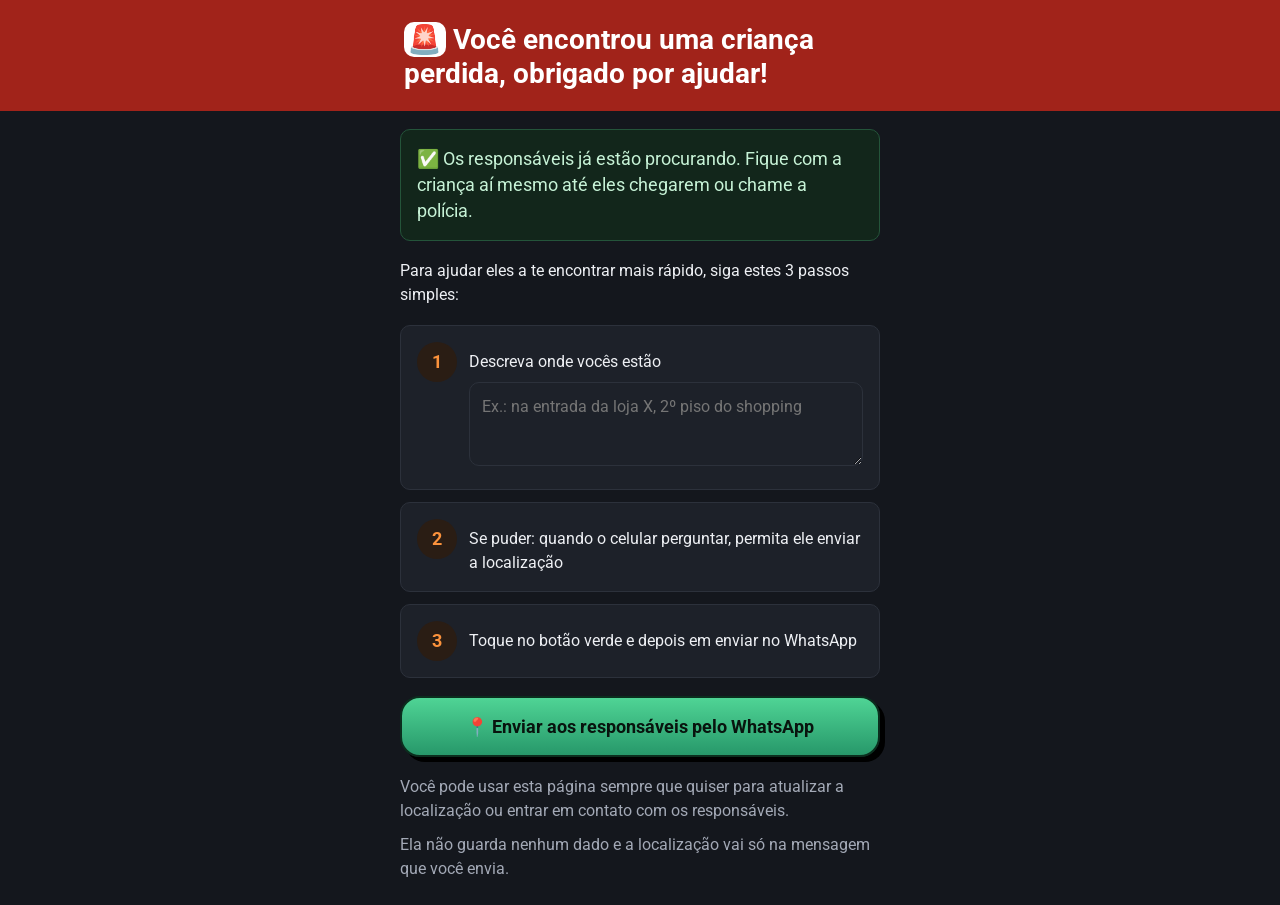
==== docs/index.html @ e494a754 "Página: pontuação do passo 2 Co-Authored-By: Claude Opus 5.5 <noreply@anthropic.com>" ====
<!doctype html>
<html lang="pt-BR">
<head>
<meta charset="utf-8">
<meta name="viewport" content="width=device-width, initial-scale=1, viewport-fit=cover">
<meta name="robots" content="noindex, nofollow">
<title>Achei uma criança</title>
<link rel="preconnect" href="https://fonts.googleapis.com">
<link rel="preconnect" href="https://fonts.gstatic.com" crossorigin>
<link rel="stylesheet" href="https://fonts.googleapis.com/css2?family=Roboto:wght@400;700&display=swap">
<link rel="stylesheet" href="estilo.css">
<style>
/* Página do QR (proposta C escolhida): urgência (faixa vermelha) + tranquilidade (cartão verde) + passos numerados */
body { padding-top: 0; }
.banner {
  /* ocupa a largura toda da tela, mesmo dentro do main centralizado */
  width: 100vw; margin-left: calc(50% - 50vw);
  padding: max(22px, env(safe-area-inset-top)) max(20px, calc(50vw - 15rem + 4px)) 20px;
  background: var(--urgent-bg); color: var(--urgent-fg);
}
/* Selo branco: o emoji vermelho não some sobre a faixa vermelha */
.badge { display: inline-block; background: #fff; border-radius: 10px; padding: 0 .12em; line-height: 1.25; }
.calm {
  background: var(--calm-bg); color: var(--calm-fg); border: 1px solid var(--calm-line);
  border-radius: 10px; padding: 16px;
}
.calm.support { color: var(--calm-fg); }
.steps { display: flex; flex-direction: column; gap: 12px; list-style: none; padding: 0; }
.step { display: grid; grid-template-columns: 40px 1fr; gap: 12px; align-items: start; }
.num {
  width: 40px; height: 40px; border-radius: 50%; display: grid; place-items: center;
  background: var(--alert-bg); color: var(--alert); font: var(--text-cta);
}
.step label { display: block; margin-bottom: 8px; padding-top: 8px; }
.step p { padding-top: 8px; }
.call { display: flex; flex-direction: column; gap: 12px; }
.sep { border: 0; border-top: 1px solid var(--line); margin: 0 0 18px; }
/* Status vazio não ocupa espaço: a linha fica no meio entre o botão e o cartão de ligar */
.status:empty { display: none; }
.footer { display: flex; flex-direction: column; gap: 10px; }
</style>
</head>
<body>
<main>
  <header class="banner">
    <h1><span class="badge" aria-hidden="true">🚨</span> Você encontrou uma criança perdida, obrigado por ajudar!</h1>
  </header>

  <p class="support calm">✅ Os responsáveis já estão procurando. Fique com a criança aí mesmo até eles chegarem ou chame a polícia.</p>

  <p class="body">Para ajudar eles a te encontrar mais rápido, siga estes 3 passos simples:</p>
  <ol class="steps">
    <li class="card step">
      <span class="num" aria-hidden="true">1</span>
      <div>
        <label for="onde">Descreva onde vocês estão</label>
        <textarea id="onde" placeholder="Ex.: na entrada da loja X, 2º piso do shopping"></textarea>
      </div>
    </li>
    <li class="card step">
      <span class="num" aria-hidden="true">2</span>
      <p class="body">Se puder: quando o celular perguntar, permita ele enviar a localização</p>
    </li>
    <li class="card step">
      <span class="num" aria-hidden="true">3</span>
      <p class="body">Toque no botão verde e depois em enviar no WhatsApp</p>
    </li>
  </ol>

  <button id="btn-enviar" type="button" class="btn-primary">📍 Enviar aos responsáveis pelo WhatsApp</button>
  <p id="status" class="status" role="status" aria-live="polite"></p>
  <a id="link-wpp" class="btn" href="#" hidden>Abrir o WhatsApp de novo</a>

  <div id="ligar" hidden>
    <hr class="sep">
    <section class="card call">
      <p class="body">Você também pode ligar para o responsável:</p>
      <a id="tel-link" class="btn btn-outline" href="#"></a>
    </section>
  </div>

  <div class="footer">
    <p class="body muted">Você pode usar esta página sempre que quiser para atualizar a localização ou entrar em contato com os responsáveis.</p>
    <p class="body muted">Ela não guarda nenhum dado e a localização vai só na mensagem que você envia.</p>
  </div>
</main>

<script src="envio.js"></script>
<script>
const tel = FindLK.telefone();
if (tel) {
  const link = document.getElementById("tel-link");
  link.href = tel.link;
  link.textContent = "📞 Ligar para " + tel.exibir;
  document.getElementById("ligar").hidden = false;
}

const btn = document.getElementById("btn-enviar");
btn.addEventListener("click", () => {
  btn.disabled = true;
  FindLK.enviar(document.getElementById("onde").value, (codigo, texto) => {
    document.getElementById("status").textContent = texto;
    if (codigo !== "buscando") {
      btn.disabled = false;
      setTimeout(() => {
        const link = document.getElementById("link-wpp");
        link.href = FindLK.ultimaUrl();
        link.hidden = false;
      }, 0);
    }
  });
});
</script>
</body>
</html>
---- docs/estilo.css ----
/* Base comum: Roboto e só quatro estilos de texto (título, apoio, explicação, call to action).
   Sempre no tema escuro, independente da configuração do celular. */
:root {
  --bg: #14171d;
  --card: #1d2129;
  --fg: #eef0f4;
  --muted: #a3a9b6;
  --accent: #34b37a;     /* verde: "está tudo bem, ela foi encontrada" */
  --accent-fg: #08140e;
  --alert: #fb923c;
  --alert-bg: #2a1d14;
  --line: #2c313b;
  --urgent-bg: #a1231a;  /* faixa de urgência: branco sobre ele passa de 6:1 */
  --urgent-fg: #ffffff;
  --calm-bg: #12261b;    /* cartão de tranquilidade */
  --calm-fg: #c6f2d6;
  --calm-line: #24543a;
  --cta-border: #0b2e1e; /* verde escuro */
  --cta-shadow: #000000;
  --cta-top: #4fd495;    /* degradê do botão principal */
  --cta-bottom: #27986a;
  --family: Roboto, system-ui, -apple-system, "Segoe UI", sans-serif;
  --text-title: 700 28px/1.2 var(--family);
  --text-support: 400 18px/1.45 var(--family);
  --text-body: 400 16px/1.5 var(--family);
  --text-cta: 700 18px/1.2 var(--family);
  color-scheme: dark;
}
* { box-sizing: border-box; }
[hidden] { display: none !important; } /* display:flex das caixas anularia o hidden */
html, body { margin: 0; }
body {
  background: var(--bg); color: var(--fg); font: var(--text-body);
  padding-block: max(20px, env(safe-area-inset-top)) max(24px, env(safe-area-inset-bottom));
  padding-left: max(16px, env(safe-area-inset-left));
  padding-right: max(16px, env(safe-area-inset-right));
}
main { max-width: 30rem; margin: 0 auto; display: flex; flex-direction: column; gap: 18px; }
p, ul, ol { margin: 0; }

/* 1. Título */
h1, .title { font: var(--text-title); margin: 0; text-wrap: balance; }
/* 2. Texto de apoio */
.support { font: var(--text-support); color: var(--muted); }
/* 3. Texto da explicação */
.body, label, textarea, .status { font: var(--text-body); }
.muted, .status { color: var(--muted); }
/* 4. Call to action */
button, .btn, .cta {
  font: var(--text-cta);
}
button, .btn {
  display: block; width: 100%; min-height: 56px; border: 0; border-radius: 20px; cursor: pointer;
  padding: 18px 16px; text-align: center; text-decoration: none;
  background: var(--accent); color: var(--accent-fg);
}
button:disabled { opacity: .6; cursor: progress; }
/* Ação principal: borda escura e sombra a 45° (deslocamento igual em x e y); ao tocar, "afunda" */
.btn-primary {
  border: 2px solid var(--cta-border);
  box-shadow: 5px 5px 0 var(--cta-shadow);
  /* degradê sutil no mesmo verde: luz vindo de cima */
  background: linear-gradient(180deg, var(--cta-top) 0%, var(--cta-bottom) 100%);
}
.btn-primary:active { transform: translate(3px, 3px); box-shadow: 2px 2px 0 var(--cta-shadow); }
/* Ação secundária: mesmo estilo de texto, mas com contorno para não competir com a principal */
.btn-outline { background: transparent; color: var(--accent); border: 2px solid var(--accent); }
button:focus-visible, .btn:focus-visible, textarea:focus-visible, a:focus-visible { outline: 3px solid var(--alert); outline-offset: 2px; }
@media (prefers-reduced-motion: no-preference) { button, .btn { transition: transform .1s; } button:active, .btn:active { transform: scale(.98); } }

textarea {
  width: 100%; min-height: 84px; border-radius: 10px; border: 1px solid var(--line);
  background: var(--card); color: var(--fg); padding: 12px;
}
.card { background: var(--card); border: 1px solid var(--line); border-radius: 10px; padding: 16px; }
.status { min-height: 1.5em; }
html { overflow-x: hidden; } /* faixas de largura total (100vw) não criam rolagem lateral */
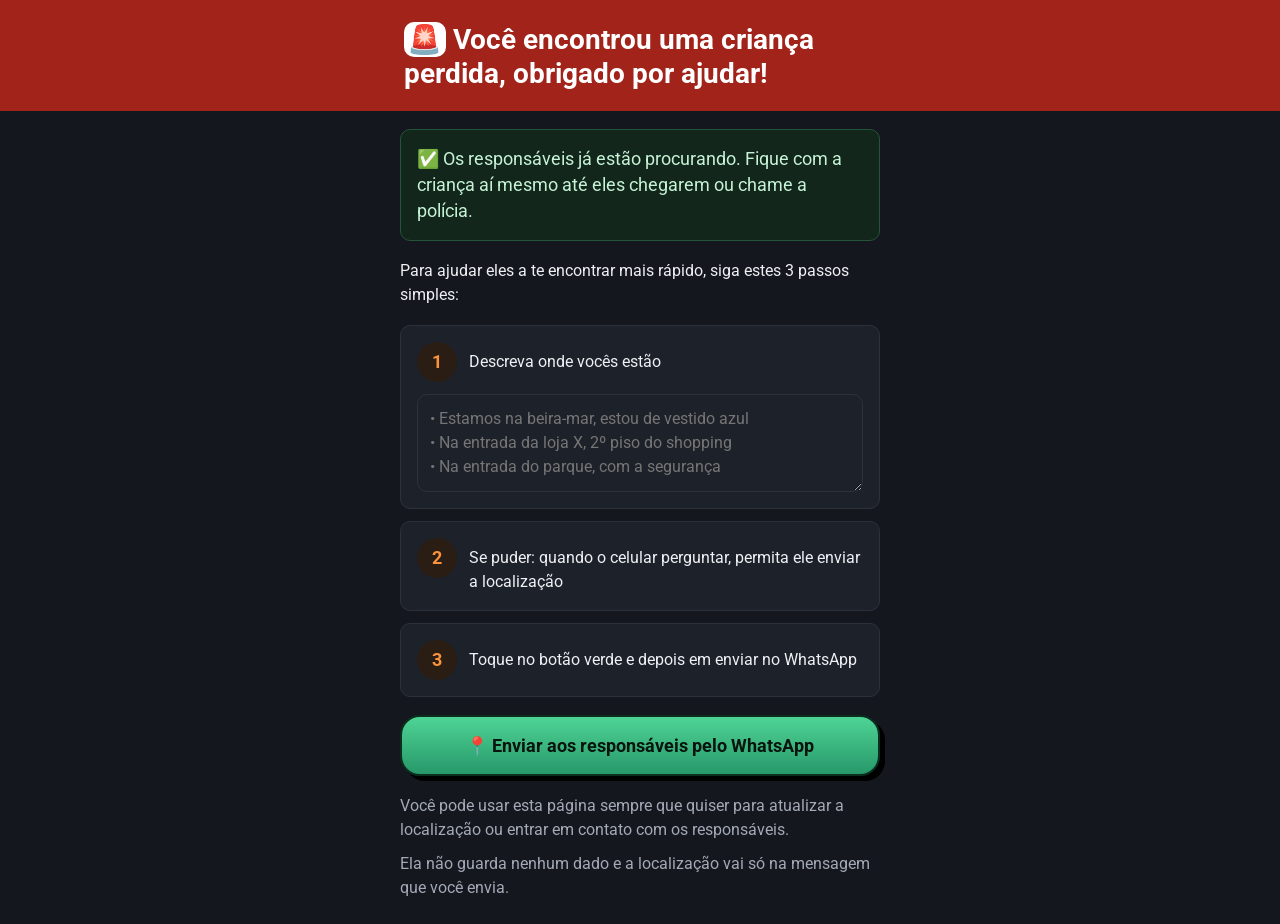
==== commit 0c4b3b9b: "Página: campo com 3 exemplos (aberto e fechado) e altura mínima de 3 linhas - Exemplos: beira-mar co" ====
--- a/docs/index.html
+++ b/docs/index.html
@@ -31,7 +31,9 @@
   width: 40px; height: 40px; border-radius: 50%; display: grid; place-items: center;
   background: var(--alert-bg); color: var(--alert); font: var(--text-cta);
 }
-.step label { display: block; margin-bottom: 8px; padding-top: 8px; }
+.step label { display: block; padding-top: 8px; }
+/* Passo 1: o campo ocupa a largura toda do cartão, para os exemplos caberem */
+.step-wide textarea { grid-column: 1 / -1; }
 .step p { padding-top: 8px; }
 .call { display: flex; flex-direction: column; gap: 12px; }
 .sep { border: 0; border-top: 1px solid var(--line); margin: 0 0 18px; }
@@ -50,12 +52,10 @@
 
   <p class="body">Para ajudar eles a te encontrar mais rápido, siga estes 3 passos simples:</p>
   <ol class="steps">
-    <li class="card step">
+    <li class="card step step-wide">
       <span class="num" aria-hidden="true">1</span>
-      <div>
-        <label for="onde">Descreva onde vocês estão</label>
-        <textarea id="onde" placeholder="Ex.: na entrada da loja X, 2º piso do shopping"></textarea>
-      </div>
+      <label for="onde">Descreva onde vocês estão</label>
+      <textarea id="onde" rows="3" placeholder="• Estamos na beira-mar, estou de vestido azul&#10;• Na entrada da loja X, 2º piso do shopping&#10;• Na entrada do parque, com a segurança"></textarea>
     </li>
     <li class="card step">
       <span class="num" aria-hidden="true">2</span>
@@ -95,6 +95,23 @@
   document.getElementById("ligar").hidden = false;
 }
 
+// O campo tem no mínimo 3 linhas, mostra os exemplos inteiros mesmo em celular estreito
+// e cresce conforme a pessoa escreve
+const onde = document.getElementById("onde");
+function ajustarAltura() {
+  const texto = onde.value;
+  onde.style.height = "auto";
+  if (!texto) {
+    onde.value = onde.placeholder; // mede a altura que os exemplos precisam
+  }
+  const altura = onde.scrollHeight + 2; // + borda
+  onde.value = texto;
+  onde.style.height = altura + "px";
+}
+onde.addEventListener("input", ajustarAltura);
+window.addEventListener("resize", ajustarAltura);
+ajustarAltura();
+
 const btn = document.getElementById("btn-enviar");
 btn.addEventListener("click", () => {
   btn.disabled = true;
--- a/docs/estilo.css
+++ b/docs/estilo.css
@@ -69,7 +69,8 @@
 @media (prefers-reduced-motion: no-preference) { button, .btn { transition: transform .1s; } button:active, .btn:active { transform: scale(.98); } }
 
 textarea {
-  width: 100%; min-height: 84px; border-radius: 10px; border: 1px solid var(--line);
+  /* altura de 3 linhas (16px × 1,5) + espaçamento interno */
+  width: 100%; min-height: calc(3 * 1.5em + 26px); resize: vertical; border-radius: 10px; border: 1px solid var(--line);
   background: var(--card); color: var(--fg); padding: 12px;
 }
 .card { background: var(--card); border: 1px solid var(--line); border-radius: 10px; padding: 16px; }
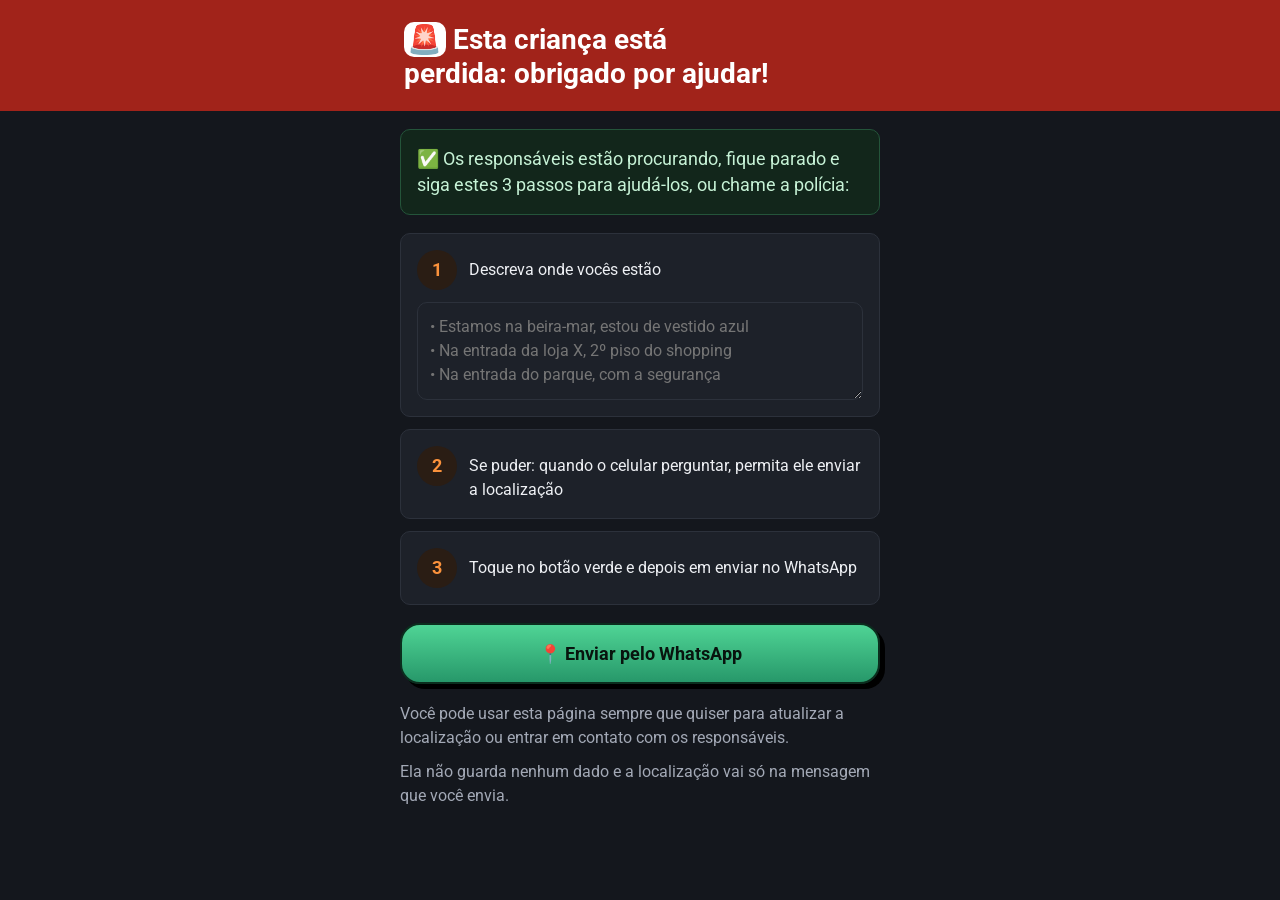
==== commit 01c6e476: "Página: textos mais curtos para telas menores - Título: "Esta criança está perdida: obrigado por aju" ====
--- a/docs/index.html
+++ b/docs/index.html
@@ -45,12 +45,11 @@
 <body>
 <main>
   <header class="banner">
-    <h1><span class="badge" aria-hidden="true">🚨</span> Você encontrou uma criança perdida, obrigado por ajudar!</h1>
+    <h1><span class="badge" aria-hidden="true">🚨</span> Esta criança está perdida: obrigado por ajudar!</h1>
   </header>
 
-  <p class="support calm">✅ Os responsáveis já estão procurando. Fique com a criança aí mesmo até eles chegarem ou chame a polícia.</p>
+  <p class="support calm">✅ Os responsáveis estão procurando, fique parado e siga estes 3 passos para ajudá-los, ou chame a polícia:</p>
 
-  <p class="body">Para ajudar eles a te encontrar mais rápido, siga estes 3 passos simples:</p>
   <ol class="steps">
     <li class="card step step-wide">
       <span class="num" aria-hidden="true">1</span>
@@ -67,7 +66,7 @@
     </li>
   </ol>
 
-  <button id="btn-enviar" type="button" class="btn-primary">📍 Enviar aos responsáveis pelo WhatsApp</button>
+  <button id="btn-enviar" type="button" class="btn-primary">📍 Enviar pelo WhatsApp</button>
   <p id="status" class="status" role="status" aria-live="polite"></p>
   <a id="link-wpp" class="btn" href="#" hidden>Abrir o WhatsApp de novo</a>
 
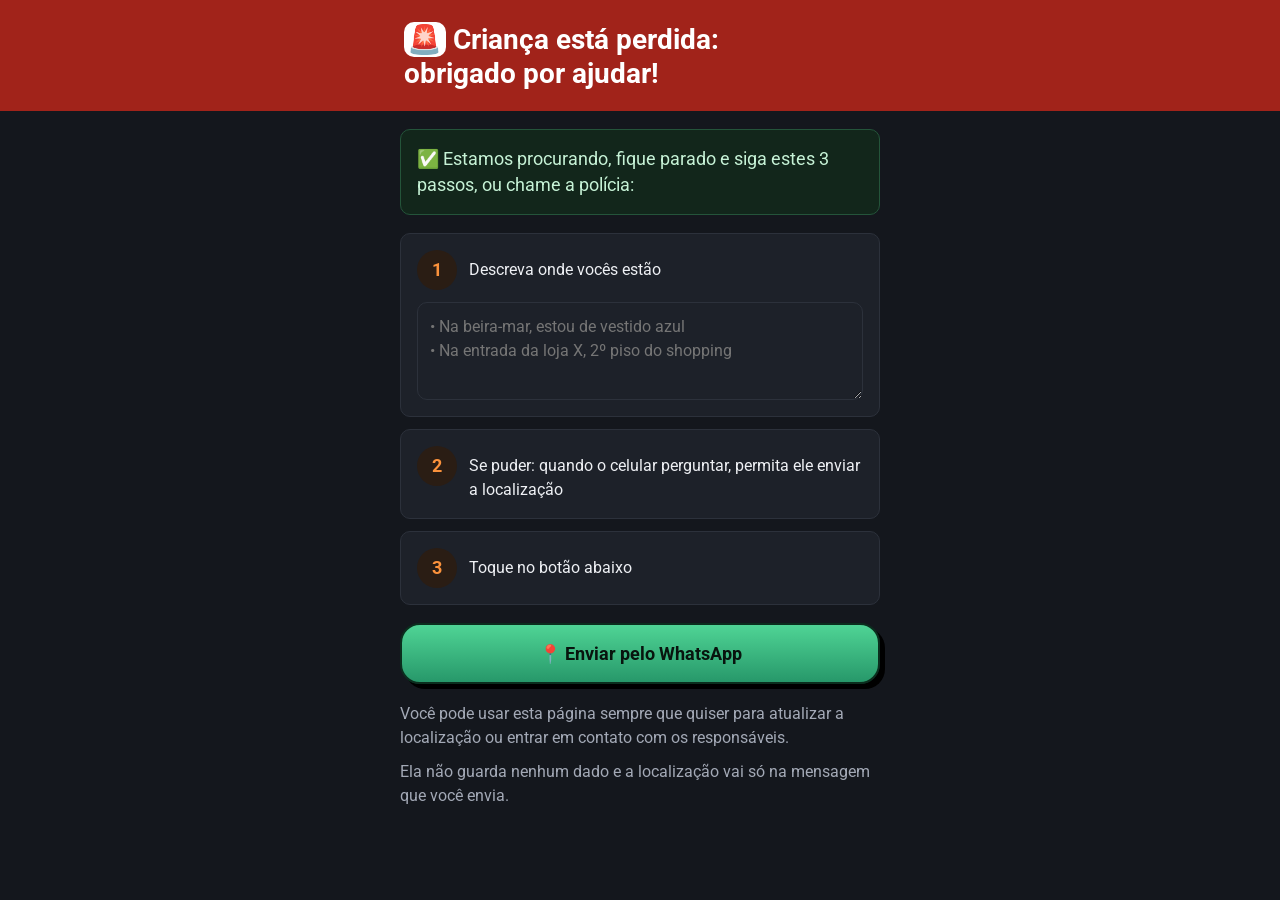
==== commit 36df2e90: "Página: textos ainda mais curtos e dois exemplos no campo - Título: "Criança está perdida: obrigado " ====
--- a/docs/index.html
+++ b/docs/index.html
@@ -45,16 +45,16 @@
 <body>
 <main>
   <header class="banner">
-    <h1><span class="badge" aria-hidden="true">🚨</span> Esta criança está perdida: obrigado por ajudar!</h1>
+    <h1><span class="badge" aria-hidden="true">🚨</span> Criança está perdida: obrigado por ajudar!</h1>
   </header>
 
-  <p class="support calm">✅ Os responsáveis estão procurando, fique parado e siga estes 3 passos para ajudá-los, ou chame a polícia:</p>
+  <p class="support calm">✅ Estamos procurando, fique parado e siga estes 3 passos, ou chame a polícia:</p>
 
   <ol class="steps">
     <li class="card step step-wide">
       <span class="num" aria-hidden="true">1</span>
       <label for="onde">Descreva onde vocês estão</label>
-      <textarea id="onde" rows="3" placeholder="• Estamos na beira-mar, estou de vestido azul&#10;• Na entrada da loja X, 2º piso do shopping&#10;• Na entrada do parque, com a segurança"></textarea>
+      <textarea id="onde" rows="3" placeholder="• Na beira-mar, estou de vestido azul&#10;• Na entrada da loja X, 2º piso do shopping"></textarea>
     </li>
     <li class="card step">
       <span class="num" aria-hidden="true">2</span>
@@ -62,7 +62,7 @@
     </li>
     <li class="card step">
       <span class="num" aria-hidden="true">3</span>
-      <p class="body">Toque no botão verde e depois em enviar no WhatsApp</p>
+      <p class="body">Toque no botão abaixo</p>
     </li>
   </ol>
 
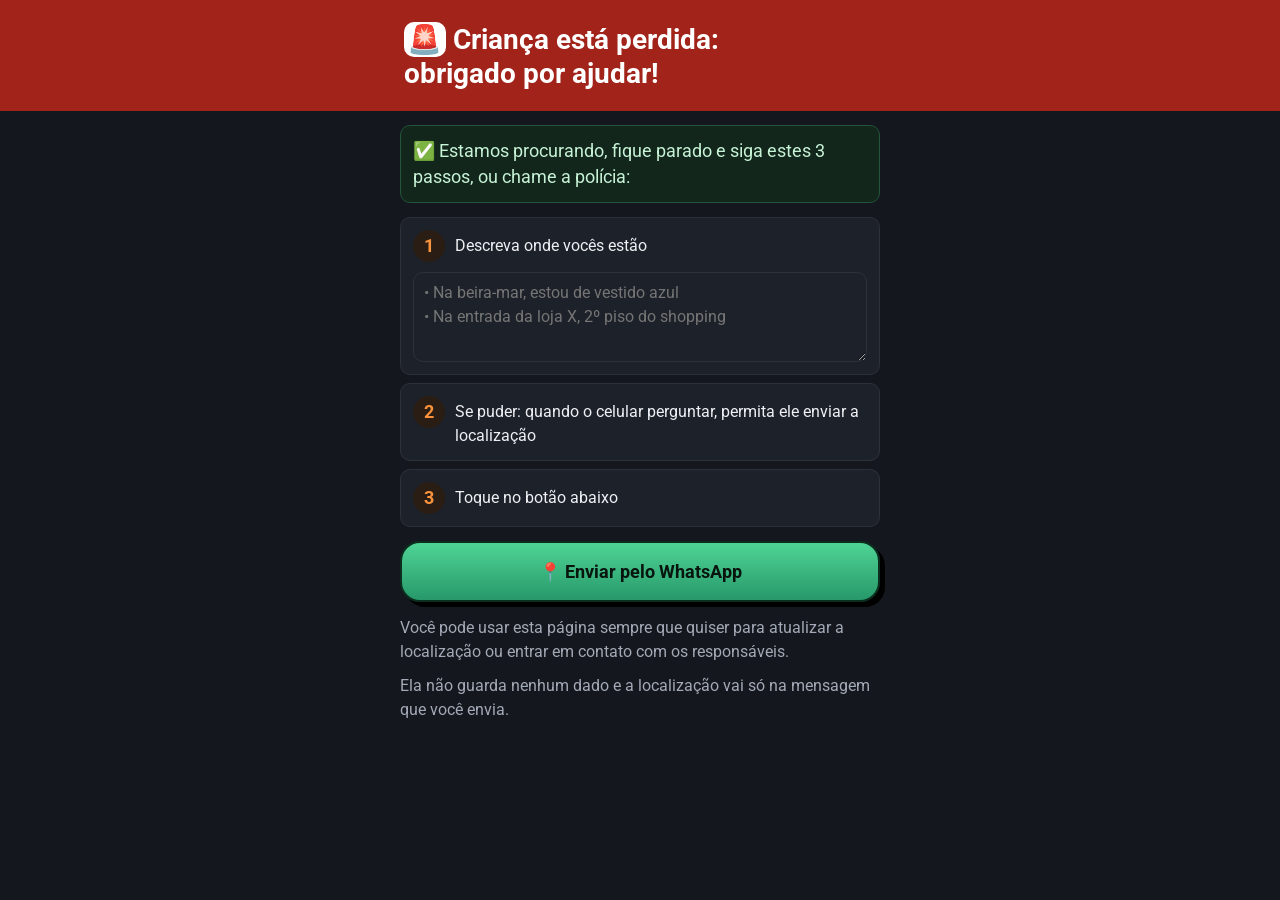
==== commit 8a661cd8: "Página: caixas mais compactas e campo de 3 linhas - Margens internas dos cartões 16→12px, espaços en" ====
--- a/docs/index.html
+++ b/docs/index.html
@@ -22,21 +22,21 @@
 .badge { display: inline-block; background: #fff; border-radius: 10px; padding: 0 .12em; line-height: 1.25; }
 .calm {
   background: var(--calm-bg); color: var(--calm-fg); border: 1px solid var(--calm-line);
-  border-radius: 10px; padding: 16px;
+  border-radius: 10px; padding: 12px;
 }
 .calm.support { color: var(--calm-fg); }
-.steps { display: flex; flex-direction: column; gap: 12px; list-style: none; padding: 0; }
-.step { display: grid; grid-template-columns: 40px 1fr; gap: 12px; align-items: start; }
+.steps { display: flex; flex-direction: column; gap: 8px; list-style: none; padding: 0; }
+.step { display: grid; grid-template-columns: 32px 1fr; gap: 10px; align-items: start; }
 .num {
-  width: 40px; height: 40px; border-radius: 50%; display: grid; place-items: center;
+  width: 32px; height: 32px; border-radius: 50%; display: grid; place-items: center;
   background: var(--alert-bg); color: var(--alert); font: var(--text-cta);
 }
-.step label { display: block; padding-top: 8px; }
+.step label { display: block; padding-top: 4px; }
 /* Passo 1: o campo ocupa a largura toda do cartão, para os exemplos caberem */
 .step-wide textarea { grid-column: 1 / -1; }
-.step p { padding-top: 8px; }
-.call { display: flex; flex-direction: column; gap: 12px; }
-.sep { border: 0; border-top: 1px solid var(--line); margin: 0 0 18px; }
+.step p { padding-top: 4px; }
+.call { display: flex; flex-direction: column; gap: 10px; }
+.sep { border: 0; border-top: 1px solid var(--line); margin: 0 0 14px; }
 /* Status vazio não ocupa espaço: a linha fica no meio entre o botão e o cartão de ligar */
 .status:empty { display: none; }
 .footer { display: flex; flex-direction: column; gap: 10px; }
--- a/docs/estilo.css
+++ b/docs/estilo.css
@@ -35,7 +35,7 @@
   padding-left: max(16px, env(safe-area-inset-left));
   padding-right: max(16px, env(safe-area-inset-right));
 }
-main { max-width: 30rem; margin: 0 auto; display: flex; flex-direction: column; gap: 18px; }
+main { max-width: 30rem; margin: 0 auto; display: flex; flex-direction: column; gap: 14px; }
 p, ul, ol { margin: 0; }
 
 /* 1. Título */
@@ -69,10 +69,10 @@
 @media (prefers-reduced-motion: no-preference) { button, .btn { transition: transform .1s; } button:active, .btn:active { transform: scale(.98); } }
 
 textarea {
-  /* altura de 3 linhas (16px × 1,5) + espaçamento interno */
-  width: 100%; min-height: calc(3 * 1.5em + 26px); resize: vertical; border-radius: 10px; border: 1px solid var(--line);
-  background: var(--card); color: var(--fg); padding: 12px;
+  /* altura de 3 linhas (16px × 1,5) + espaçamento interno + borda */
+  width: 100%; min-height: calc(3 * 1.5em + 18px); resize: vertical; border-radius: 10px; border: 1px solid var(--line);
+  background: var(--card); color: var(--fg); padding: 8px 10px;
 }
-.card { background: var(--card); border: 1px solid var(--line); border-radius: 10px; padding: 16px; }
+.card { background: var(--card); border: 1px solid var(--line); border-radius: 10px; padding: 12px; }
 .status { min-height: 1.5em; }
 html { overflow-x: hidden; } /* faixas de largura total (100vw) não criam rolagem lateral */
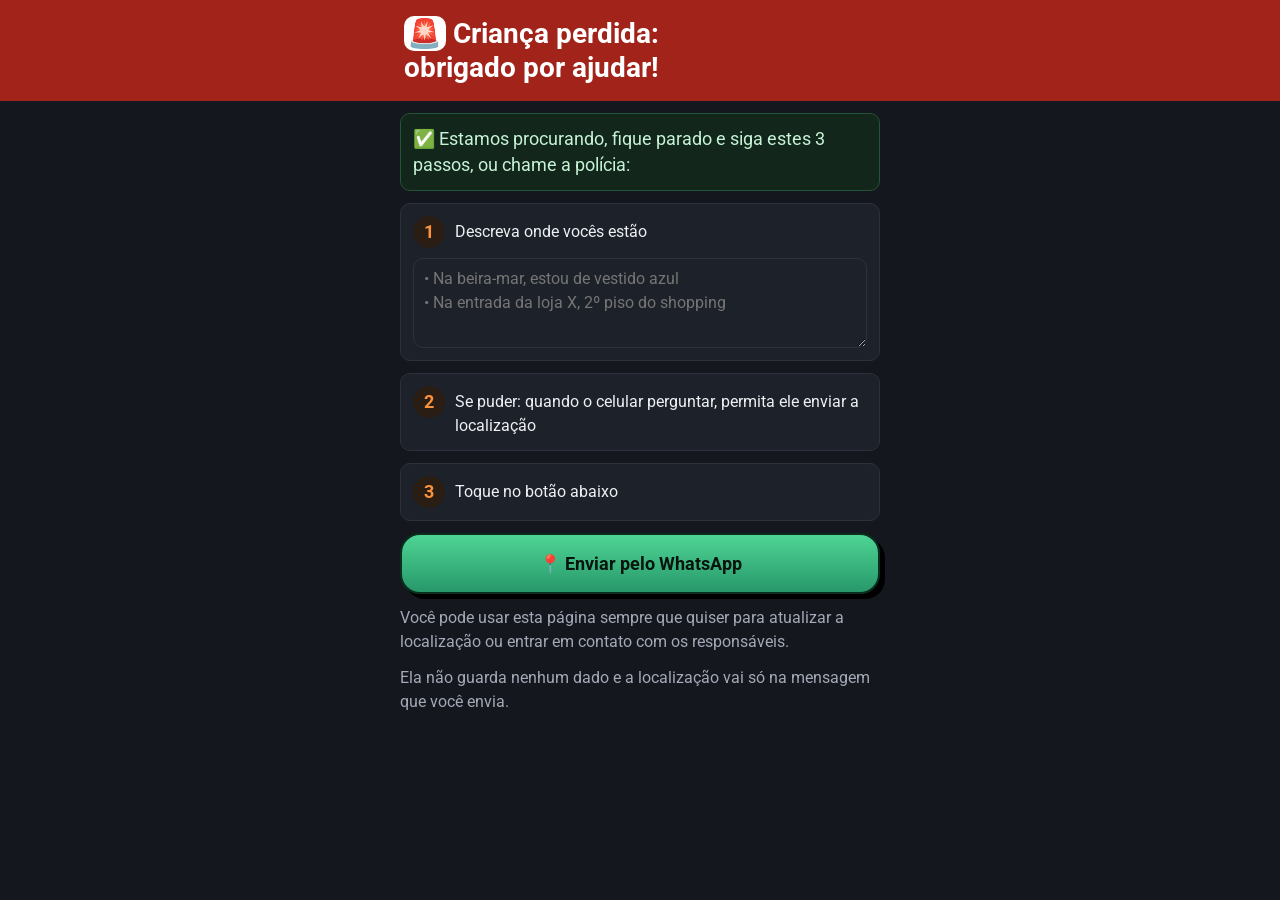
==== commit 5a06c9d0: "Página: espaçamento único de 12px, faixa do topo mais baixa e novo título - Variável --space (12px) " ====
--- a/docs/index.html
+++ b/docs/index.html
@@ -15,17 +15,17 @@
 .banner {
   /* ocupa a largura toda da tela, mesmo dentro do main centralizado */
   width: 100vw; margin-left: calc(50% - 50vw);
-  padding: max(22px, env(safe-area-inset-top)) max(20px, calc(50vw - 15rem + 4px)) 20px;
+  padding: max(16px, env(safe-area-inset-top)) max(20px, calc(50vw - 15rem + 4px)) 16px;
   background: var(--urgent-bg); color: var(--urgent-fg);
 }
 /* Selo branco: o emoji vermelho não some sobre a faixa vermelha */
 .badge { display: inline-block; background: #fff; border-radius: 10px; padding: 0 .12em; line-height: 1.25; }
 .calm {
   background: var(--calm-bg); color: var(--calm-fg); border: 1px solid var(--calm-line);
-  border-radius: 10px; padding: 12px;
+  border-radius: 10px; padding: var(--space);
 }
 .calm.support { color: var(--calm-fg); }
-.steps { display: flex; flex-direction: column; gap: 8px; list-style: none; padding: 0; }
+.steps { display: flex; flex-direction: column; gap: var(--space); list-style: none; padding: 0; }
 .step { display: grid; grid-template-columns: 32px 1fr; gap: 10px; align-items: start; }
 .num {
   width: 32px; height: 32px; border-radius: 50%; display: grid; place-items: center;
@@ -35,17 +35,17 @@
 /* Passo 1: o campo ocupa a largura toda do cartão, para os exemplos caberem */
 .step-wide textarea { grid-column: 1 / -1; }
 .step p { padding-top: 4px; }
-.call { display: flex; flex-direction: column; gap: 10px; }
-.sep { border: 0; border-top: 1px solid var(--line); margin: 0 0 14px; }
+.call { display: flex; flex-direction: column; gap: var(--space); }
+.sep { border: 0; border-top: 1px solid var(--line); margin: 0 0 var(--space); }
 /* Status vazio não ocupa espaço: a linha fica no meio entre o botão e o cartão de ligar */
 .status:empty { display: none; }
-.footer { display: flex; flex-direction: column; gap: 10px; }
+.footer { display: flex; flex-direction: column; gap: var(--space); }
 </style>
 </head>
 <body>
 <main>
   <header class="banner">
-    <h1><span class="badge" aria-hidden="true">🚨</span> Criança está perdida: obrigado por ajudar!</h1>
+    <h1><span class="badge" aria-hidden="true">🚨</span> Criança perdida: obrigado por ajudar!</h1>
   </header>
 
   <p class="support calm">✅ Estamos procurando, fique parado e siga estes 3 passos, ou chame a polícia:</p>
--- a/docs/estilo.css
+++ b/docs/estilo.css
@@ -24,6 +24,7 @@
   --text-support: 400 18px/1.45 var(--family);
   --text-body: 400 16px/1.5 var(--family);
   --text-cta: 700 18px/1.2 var(--family);
+  --space: 12px;          /* espaço vertical único entre todos os blocos */
   color-scheme: dark;
 }
 * { box-sizing: border-box; }
@@ -35,7 +36,7 @@
   padding-left: max(16px, env(safe-area-inset-left));
   padding-right: max(16px, env(safe-area-inset-right));
 }
-main { max-width: 30rem; margin: 0 auto; display: flex; flex-direction: column; gap: 14px; }
+main { max-width: 30rem; margin: 0 auto; display: flex; flex-direction: column; gap: var(--space); }
 p, ul, ol { margin: 0; }
 
 /* 1. Título */
@@ -73,6 +74,6 @@
   width: 100%; min-height: calc(3 * 1.5em + 18px); resize: vertical; border-radius: 10px; border: 1px solid var(--line);
   background: var(--card); color: var(--fg); padding: 8px 10px;
 }
-.card { background: var(--card); border: 1px solid var(--line); border-radius: 10px; padding: 12px; }
+.card { background: var(--card); border: 1px solid var(--line); border-radius: 10px; padding: var(--space); }
 .status { min-height: 1.5em; }
 html { overflow-x: hidden; } /* faixas de largura total (100vw) não criam rolagem lateral */
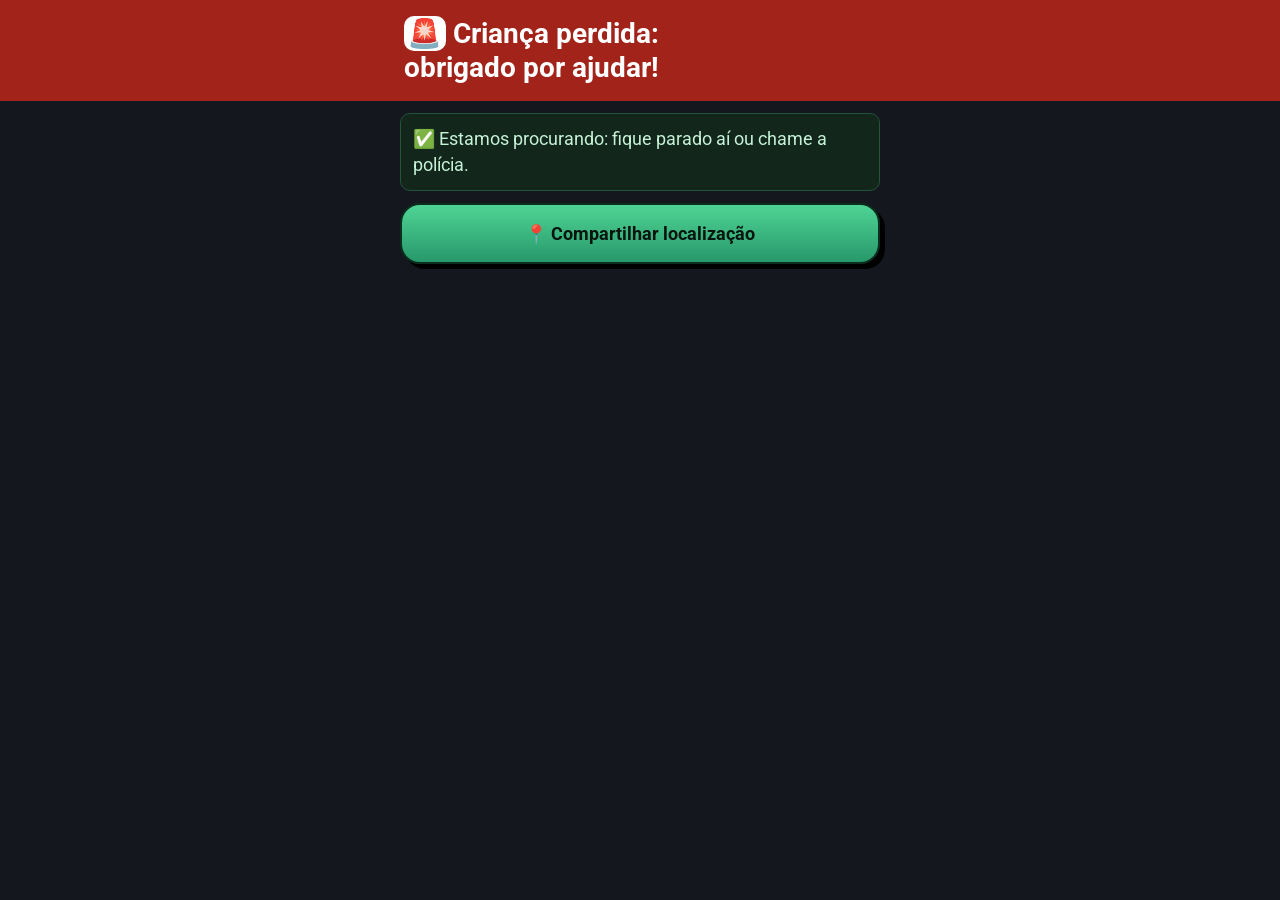
==== commit e016e9ee: "Página: só o botão de compartilhar localização e o de ligar - Saem os 3 passos, o campo de descrição" ====
--- a/docs/index.html
+++ b/docs/index.html
@@ -10,7 +10,7 @@
 <link rel="stylesheet" href="https://fonts.googleapis.com/css2?family=Roboto:wght@400;700&display=swap">
 <link rel="stylesheet" href="estilo.css">
 <style>
-/* Página do QR (proposta C escolhida): urgência (faixa vermelha) + tranquilidade (cartão verde) + passos numerados */
+/* Página do QR: urgência (faixa vermelha) + tranquilidade (cartão verde) + um botão principal */
 body { padding-top: 0; }
 .banner {
   /* ocupa a largura toda da tela, mesmo dentro do main centralizado */
@@ -25,21 +25,9 @@
   border-radius: 10px; padding: var(--space);
 }
 .calm.support { color: var(--calm-fg); }
-.steps { display: flex; flex-direction: column; gap: var(--space); list-style: none; padding: 0; }
-.step { display: grid; grid-template-columns: 32px 1fr; gap: 10px; align-items: start; }
-.num {
-  width: 32px; height: 32px; border-radius: 50%; display: grid; place-items: center;
-  background: var(--alert-bg); color: var(--alert); font: var(--text-cta);
-}
-.step label { display: block; padding-top: 4px; }
-/* Passo 1: o campo ocupa a largura toda do cartão, para os exemplos caberem */
-.step-wide textarea { grid-column: 1 / -1; }
-.step p { padding-top: 4px; }
-.call { display: flex; flex-direction: column; gap: var(--space); }
-.sep { border: 0; border-top: 1px solid var(--line); margin: 0 0 var(--space); }
-/* Status vazio não ocupa espaço: a linha fica no meio entre o botão e o cartão de ligar */
+.sep { border: 0; border-top: 1px solid var(--line); margin: 0; }
+/* Status vazio não ocupa espaço */
 .status:empty { display: none; }
-.footer { display: flex; flex-direction: column; gap: var(--space); }
 </style>
 </head>
 <body>
@@ -48,40 +36,14 @@
     <h1><span class="badge" aria-hidden="true">🚨</span> Criança perdida: obrigado por ajudar!</h1>
   </header>
 
-  <p class="support calm">✅ Estamos procurando, fique parado e siga estes 3 passos, ou chame a polícia:</p>
+  <p class="support calm">✅ Estamos procurando: fique parado aí ou chame a polícia.</p>
 
-  <ol class="steps">
-    <li class="card step step-wide">
-      <span class="num" aria-hidden="true">1</span>
-      <label for="onde">Descreva onde vocês estão</label>
-      <textarea id="onde" rows="3" placeholder="• Na beira-mar, estou de vestido azul&#10;• Na entrada da loja X, 2º piso do shopping"></textarea>
-    </li>
-    <li class="card step">
-      <span class="num" aria-hidden="true">2</span>
-      <p class="body">Se puder: quando o celular perguntar, permita ele enviar a localização</p>
-    </li>
-    <li class="card step">
-      <span class="num" aria-hidden="true">3</span>
-      <p class="body">Toque no botão abaixo</p>
-    </li>
-  </ol>
-
-  <button id="btn-enviar" type="button" class="btn-primary">📍 Enviar pelo WhatsApp</button>
+  <button id="btn-enviar" type="button" class="btn-primary">📍 Compartilhar localização</button>
   <p id="status" class="status" role="status" aria-live="polite"></p>
   <a id="link-wpp" class="btn" href="#" hidden>Abrir o WhatsApp de novo</a>
 
-  <div id="ligar" hidden>
-    <hr class="sep">
-    <section class="card call">
-      <p class="body">Você também pode ligar para o responsável:</p>
-      <a id="tel-link" class="btn btn-outline" href="#"></a>
-    </section>
-  </div>
-
-  <div class="footer">
-    <p class="body muted">Você pode usar esta página sempre que quiser para atualizar a localização ou entrar em contato com os responsáveis.</p>
-    <p class="body muted">Ela não guarda nenhum dado e a localização vai só na mensagem que você envia.</p>
-  </div>
+  <hr id="sep" class="sep" hidden>
+  <a id="tel-link" class="btn btn-outline" href="#" hidden></a>
 </main>
 
 <script src="envio.js"></script>
@@ -91,30 +53,14 @@
   const link = document.getElementById("tel-link");
   link.href = tel.link;
   link.textContent = "📞 Ligar para " + tel.exibir;
-  document.getElementById("ligar").hidden = false;
+  link.hidden = false;
+  document.getElementById("sep").hidden = false;
 }
-
-// O campo tem no mínimo 3 linhas, mostra os exemplos inteiros mesmo em celular estreito
-// e cresce conforme a pessoa escreve
-const onde = document.getElementById("onde");
-function ajustarAltura() {
-  const texto = onde.value;
-  onde.style.height = "auto";
-  if (!texto) {
-    onde.value = onde.placeholder; // mede a altura que os exemplos precisam
-  }
-  const altura = onde.scrollHeight + 2; // + borda
-  onde.value = texto;
-  onde.style.height = altura + "px";
-}
-onde.addEventListener("input", ajustarAltura);
-window.addEventListener("resize", ajustarAltura);
-ajustarAltura();
 
 const btn = document.getElementById("btn-enviar");
 btn.addEventListener("click", () => {
   btn.disabled = true;
-  FindLK.enviar(document.getElementById("onde").value, (codigo, texto) => {
+  FindLK.enviar("", (codigo, texto) => {
     document.getElementById("status").textContent = texto;
     if (codigo !== "buscando") {
       btn.disabled = false;
